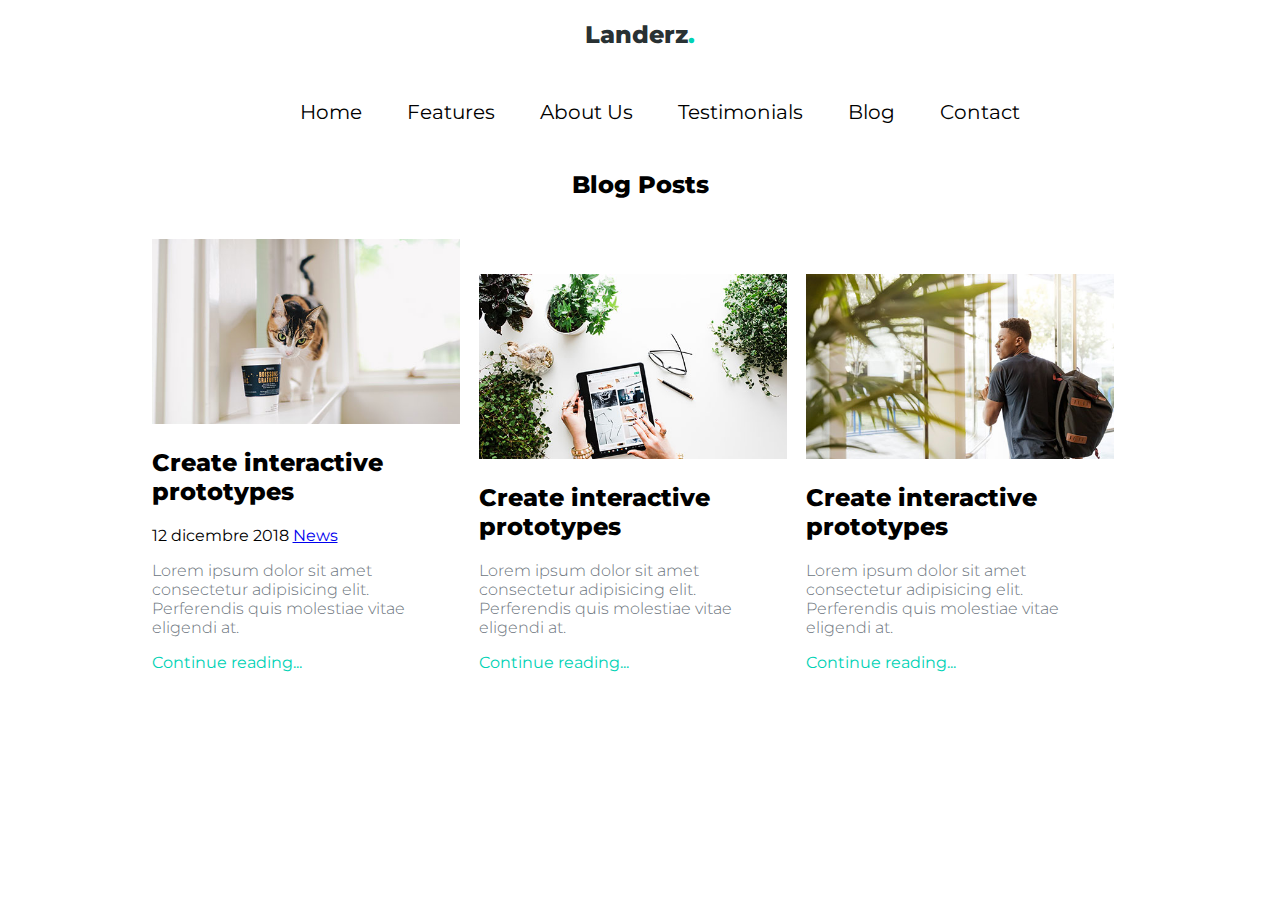
==== Blog.html @ 661cd92e "Landing page / slider di prova senza javascript" ====
<!DOCTYPE html>
<html lang="en">
<head>
    <meta charset="UTF-8"> 
    <title>
        <span class="first">Landerzr></span>.
        <span class="ending">.</span>
    </title>
    <meta name="viewport" content="width=device-width, initial-scale=1.0">
    <meta name="keyword" content="eatures">
    <meta name="description" content="Grow your business with a customer management system">
    <link rel="stylesheet" href= "assets/css/all.min.css">
    <link rel="stylesheet" href="assets/css/main.css"/>
</head>
<body>
    <header>
        <div class="header">
            <h2>
                <span class="first">Landerz</span><span class="ending">.</span>
            </h2>
        </div>
    </header>
    <!--blocco menu-->
    <nav>
        <div class="sticky">   
            <div class="menu">
                <ul class="menu__items">
                    <li><a href="index.html">Home</a></li>
                    <li><a href="Features.html">Features</a></li>
                    <li><a href="About us.html">About Us</a></li>
                    <li><a href="Testimonials.html">Testimonials</a></li>
                    <li><a href="Blog.html">Blog</a></li>
                    <li><a href="Contact.html">Contact</a></li>
                </ul>
            </div>  
        </div>  
    </nav>
    <!--blocco about us largo 1100px-->
    <div class="blocco_blog">
    <h2>Blog Posts</h2>
    <div class="container_blog">
        <div class="post">
            <img class="img-post" src="assets/img/img_1.jpg" alt="gatto">
            <h2>Create interactive<br> prototypes</h2>
            <div class="post-details"></div><span></span>12 dicembre 2018  <a href="#">News</a></span>
            <p>Lorem ipsum dolor sit amet consectetur adipisicing elit. Perferendis quis molestiae vitae eligendi at.</p>
            <div class="test">
                <span><a href="#" title="Learn more about us">Continue reading...</a></span>
            </div> 
        </div>
        <div class="post">
            <img class="img-post" src="assets/img/img_2.jpg" alt="tablet">
            <h2>Create interactive<br> prototypes</h2>
            <p>Lorem ipsum dolor sit amet consectetur adipisicing elit. Perferendis quis molestiae vitae eligendi at.</p>
            <div class="test">
                <span><a href="#" title="Learn more about us">Continue reading...</a></span>
            </div> 
        </div>
        <div class="post">
            <img class="img-post" src="assets/img/img_3.jpg" alt="ragazzo di spalle">
            <h2>Create interactive<br> prototypes</h2>
            <p>Lorem ipsum dolor sit amet consectetur adipisicing elit. Perferendis quis molestiae vitae eligendi at.</p>
            <div class="test">
                <span><a href="#" title="Learn more about us">Continue reading...</a></span>
            </div>
        </div>
    </div>
</body>
---- assets/css/main.css ----
@import url('https://fonts.googleapis.com/css2?family=Montserrat&display=swap');

* {
box-sizing: border-box;
}
 
 
body {
margin: 0px;
font-family: 'Montserrat', sans-serif;     
}
 
.first {
color: #293133;
}

.ending {
color:#00d2b5;
}
 
nav {
position:fixed;
top:60px;
width:100%;
/*padding-right:20px;*/
}
 
nav .menu {
text-align:center;
background-color: white;
}
 
nav .menu .menu__items, .menu__items li {
display:inline-block;
vertical-align:middle;
}
 
.menu__items li {
list-style: none;
padding:20px;
}
 
.menu__items li a {
color: black;
text-decoration: none;
font-weight:normal;
}

.menu__items li a:hover {
color:#00d2b5 ;
}
 
div.sticky {
/*position: -webkit-sticky;*/
position: sticky;
top: 0;
background-color: white;
/*padding: 50px;*/
font-size: 20px;
}
 
.header {
background-color: white;
width: 100%;
position: fixed;
top: 0px;
text-align: center;
padding-bottom: 20px;
}
 

/*.section__content {
  display: inline-block;
}*/
 
.content {
max-width:950px;
margin:0 auto;
margin-top:70px;
}
 
.sections {
display: inline-block;
width:100%;
margin-top: 170px;
}

.sections-uneven {
display: inline-block;
width:100%;
}




 /*.sections > div {*/
 /*    display: block;*/
 /*    width: 100%;*/
 /*}*/
 
.sections > #section-left {
float: left;
width: 50%;
}

.sections > #section-right {
float: right;
width: 50%;
}

 
h1 {
font-size: 3.5rem;
font-weight: 6000;
color: black;
}

p {
color: #6c757d;
font-size: 1rem;
font-weight: 300;
}

h2 {
text-align: center;
color: black;
font-weight: 800;
}

.quotes {
font-style: italic;
}

.font-weight-bold {
font-weight: 700;
}
 
.copertina {
height: auto;
/*width: 100%;*/
}
 
 /*#container{width:100%;}*/
 /*#left{float:left;width:100px;}*/
 /*#right{float:right;width:100px;}*/
 /*#center{margin:0 auto;width:100px;}*/
 
 
.button {
border: none;
border-radius: 40px;
background-color:#00d2b5;
color: white;
padding: 16px 32px;
text-align: left;
text-decoration: none;
display: inline-block;
font-size: 16px;
cursor: pointer;
transition-duration: 0.4s;
}
 
.button:hover {
background-color: grey; 
color: white;
border: none;
 /*border-radius: 15%;*/
}
 
.blocco_features {
max-width:950px;
margin: 0 auto;
margin-top: 170px;
}

.blocco_about-us {
max-width: 1100px;
margin: 0 auto;
margin-top: 170px;
}

.blocco_testimonials  {
max-width: 800px;
margin: 0 auto; 
margin-top: 170px; 
padding-left: 40px;
}

.blocco_blog{
max-width: 1100px;
margin: 0 auto;
margin-top: 170px;
}

/*#gray_background {
position:fixed;
top:0px;
width:100%;
}*/


#graybg {
background-color:#EEEEEE;
padding-top: 10px;
padding-bottom: 70px;
}

#whitebackground {
background-color: inherit;
}

.header_gray {
margin-top: 150px;
text-align: center;
}

.container_features {
text-align: center;
}
  

.feature {
display: inline-block;
width: 28%;
margin-bottom: 15px;
margin-right: 15px;
padding: 20px;
background-color: white;
text-align: left;
}

.feature .fa {
font-size: 15px;
}

.fa {
color: white;
}

.container_s {
margin-top: 45px;
margin-bottom: 20px;
width: 100%;
margin-left: 75px;
}
 
.circle-icon {
background:#00d2b5;
width: 30px;
height: 30px;
border-radius: 50%;
text-align: center;
line-height: 5px;
vertical-align: middle;
padding-top: 13px;
}

.test a {
font-weight:normal;
text-decoration: none;
color: #00d2b5;
}

.device {
height: auto;
width: 100%;
}

.devices {
height: auto;
width: 100%;
}

.sections-uneven > #section-left-uneven {
margin-top: 20px;
float: left;
width: 55%;
padding-left: 250px;
}

.sections-uneven > #section-right-uneven {
float: right;
width: 45%;
margin-top: 45px;
}


.sections-uneven > #section-left-uneven1 {
margin-top: 60px;
float: left;
width: 50%;
padding-left: 260px;
}

.sections-uneven > #section-right-uneven1 {
float: right;
width: 40%;
margin-top: 45px;
margin-right: 150px;
}

.sections-uneven > #about-us-left {
float: left;
width: 50%;   
margin-top: 25px;
}

.sections-uneven > #about-us-right {
float:right;
width: 40%;
}

#about-us-right h2 {
text-align: left;
font-weight: 500;
}

.about {
height: auto;
width: 100%;
}


#section-right-uneven h2 {
text-align: left;
}

#section-left-uneven1 h2 {
text-align: left ;  
}

.fa-check {
color:#77DD77;   
}

.box-person1 {
margin-top: 50px;
margin-right: 250px;
box-shadow: 0 5px 15px -2px  #c2c1c1;
border-radius: 5px;
padding: 20px;
border: 1px solid #EEEEEE;;
}

.box-person4 {
margin-top: 50px;
margin-right: 50px;
box-shadow: 0 5px 15px -2px #c2c1c1;
border-radius: 5px;
padding: 20px;
border: 1px solid #EEEEEE;
}

.flex-container {
display: flex;
margin-bottom: 1.5rem;
}


.box-img  {
text-align:left;
text-size-adjust:100%;
}

.box-img .person1  {
max-width: 50px
}

.box-img .person4  {
max-width: 50px
}


.person4 {
border-radius: 50%;
vertical-align: middle;
border-style: none;
}

.person1 {
border-radius: 50%;
vertical-align: middle;
border-style: none; 
}

.img-fluid {
height: auto;
}

.black-text {
color: black;
margin-left: 20px;
}

.slider-container {
width: 600px;
height: 400px;
margin-left: auto;
margin-right: auto;
margin-top: 0px;
text-align: center;
overflow: hidden;
}

.image-container {
width: 2680px;
height: 400px;
clear: both;
position: relative;
position: relative;
text-align: center;
color: white;

-webkit-transition: left 2s;
-moz-transition: left 2s;
-o-transition: left 2s;
transition: left 2s

} 

#slider-image-1:target ~ .image-container {
left: -0px;
}

#slider-image-2:target ~ .image-container {
left: -670px;
}

#slider-image-3:target ~ .image-container {
left: -1340px;
}

#slider-image-4:target ~ .image-container {
left: -2010x;
}

.button-container {
text-align: center;
padding-top: 20px;
}

.slider-change {
cursor: pointer;
margin: 0 2px;
display: inline-block;
height: 10px;
width: 10px;
border-radius: 5px;
background-color: #a09e9e;
transition: 0.6s ease;
}

.active,.slider-change:hover {
background-color: #00d2b5;
}

.centered{
position: absolute;
top: 50%;
left: 50%;
transform: translate(-50%, -50%);
color: grey;
}

.container_blog{
max-width:1100px;
margin: 0 auto;
margin-top: 40px;
text-align: center;
}


.post {
display: inline-block;
width: 28%;
margin-bottom: 15px;
margin-right: 15px;
text-align: left;
}


.post h2 {
text-align: left;
}

.img-post {
width: 100%
}

.post-details {
font-size: small;
color: #a09e9e;
text-decoration: none;
}

.post-details a {
font-size: small;
color: #a09e9e;
text-decoration: none;
}


.post-details a:hover {
color: #00d2b5; ;
}

.dot {
height: 2px;
width: 2px;
background-color: #bbb;
border-radius: 50%;
display: inline-block;
vertical-align: middle;
margin:10px;
}

.blocco_contact {
max-width: 1100px;
margin: 0 auto;
margin-top: 170px;
}

.form_container {
width: 600px;
text-align: left;
margin: 0 auto;
background-color: white;
}

.fildset {
border: none;
margin-left: 10px;
margin-right: 10px;
padding-top: 0.35em;
padding-bottom: 1.625em;
padding-left: 1.75em;
padding-right: 1.75em;
}

.name_surname{
display:inline block ;
}
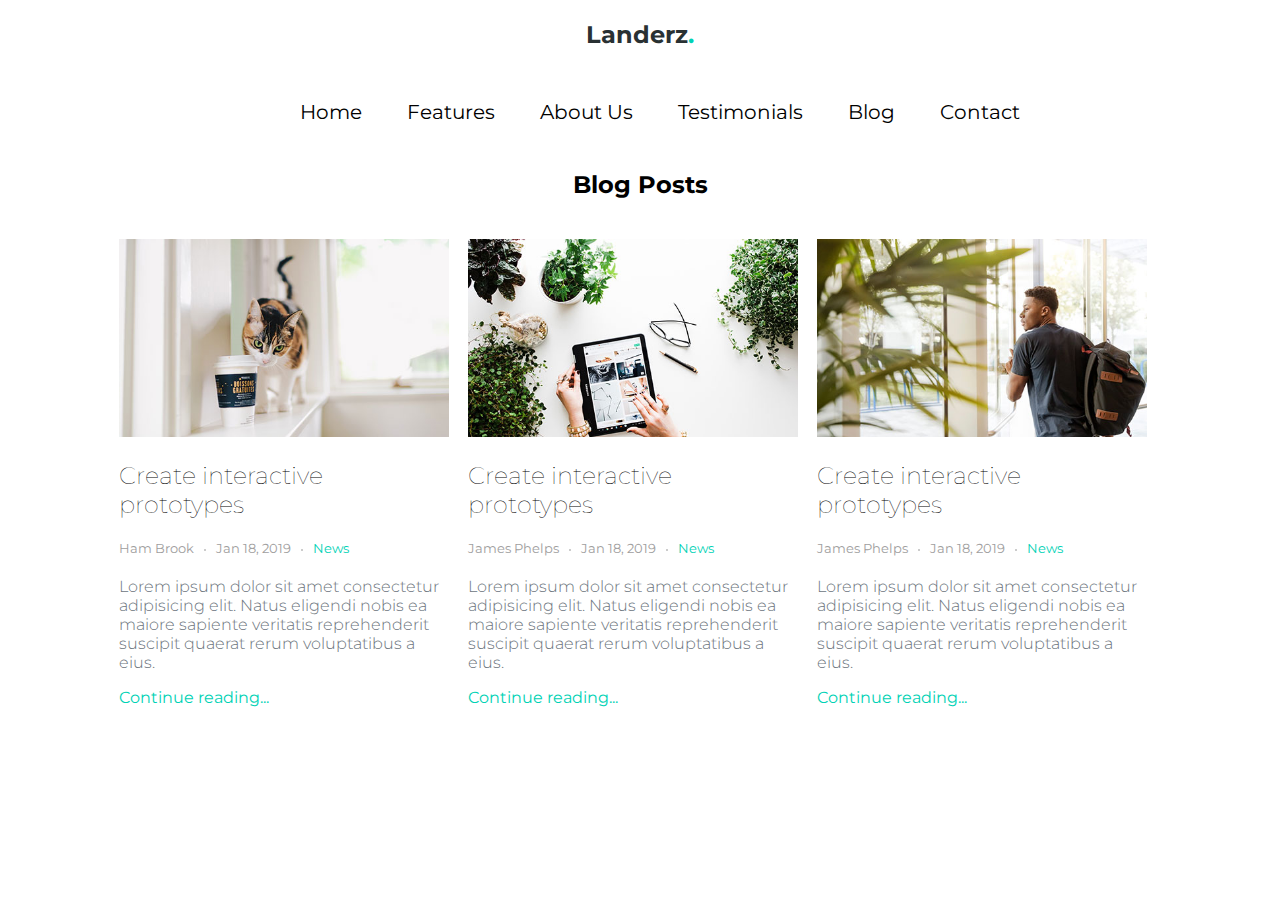
==== commit 1c2331d3: "V1.0 commit -a (ora aggiornati anche gli altri file modificati)" ====
--- a/Blog.html
+++ b/Blog.html
@@ -27,7 +27,7 @@
                 <ul class="menu__items">
                     <li><a href="index.html">Home</a></li>
                     <li><a href="Features.html">Features</a></li>
-                    <li><a href="About us.html">About Us</a></li>
+                    <li><a href="About_us.html">About Us</a></li>
                     <li><a href="Testimonials.html">Testimonials</a></li>
                     <li><a href="Blog.html">Blog</a></li>
                     <li><a href="Contact.html">Contact</a></li>
@@ -37,32 +37,35 @@
     </nav>
     <!--blocco about us largo 1100px-->
     <div class="blocco_blog">
-    <h2>Blog Posts</h2>
-    <div class="container_blog">
-        <div class="post">
-            <img class="img-post" src="assets/img/img_1.jpg" alt="gatto">
-            <h2>Create interactive<br> prototypes</h2>
-            <div class="post-details"></div><span></span>12 dicembre 2018  <a href="#">News</a></span>
-            <p>Lorem ipsum dolor sit amet consectetur adipisicing elit. Perferendis quis molestiae vitae eligendi at.</p>
-            <div class="test">
-                <span><a href="#" title="Learn more about us">Continue reading...</a></span>
-            </div> 
-        </div>
-        <div class="post">
-            <img class="img-post" src="assets/img/img_2.jpg" alt="tablet">
-            <h2>Create interactive<br> prototypes</h2>
-            <p>Lorem ipsum dolor sit amet consectetur adipisicing elit. Perferendis quis molestiae vitae eligendi at.</p>
-            <div class="test">
-                <span><a href="#" title="Learn more about us">Continue reading...</a></span>
-            </div> 
-        </div>
-        <div class="post">
-            <img class="img-post" src="assets/img/img_3.jpg" alt="ragazzo di spalle">
-            <h2>Create interactive<br> prototypes</h2>
-            <p>Lorem ipsum dolor sit amet consectetur adipisicing elit. Perferendis quis molestiae vitae eligendi at.</p>
-            <div class="test">
-                <span><a href="#" title="Learn more about us">Continue reading...</a></span>
+        <h2>Blog Posts</h2>
+        <div class="container_blog">
+            <div class="post">
+                <img class="img-post" src="assets/img/img_1.jpg" alt="gatto">
+                <h2>Create interactive<br> prototypes</h2>
+                <div class="post-details">Ham Brook<span class="dot"></span>Jan 18, 2019<span class="dot"></span><a href="#">News</a></div>
+                <p>Lorem ipsum dolor sit amet consectetur<br>adipisicing elit. Natus eligendi nobis ea<br> maiore sapiente veritatis reprehenderit<br>suscipit quaerat rerum voluptatibus a eius.</p>
+                <div class="in_depth">
+                    <span><a href="#" title="Learn more about us">Continue reading...</a></span>
+                </div> 
+            </div>
+            <div class="post">
+                <img class="img-post" src="assets/img/img_2.jpg" alt="tablet">
+                <h2>Create interactive<br> prototypes</h2>
+                <div class="post-details">James Phelps<span class="dot"></span>Jan 18, 2019<span class="dot"></span><a href="#">News</a></div>
+                <p>Lorem ipsum dolor sit amet consectetur<br>adipisicing elit. Natus eligendi nobis ea<br> maiore sapiente veritatis reprehenderit<br>suscipit quaerat rerum voluptatibus a eius.</p>
+                <div class="in_depth">
+                    <span><a href="#" title="Learn more about us">Continue reading...</a></span>
+                </div> 
+            </div>
+            <div class="post">
+                <img class="img-post" src="assets/img/img_3.jpg" alt="ragazzo di spalle">
+                <h2>Create interactive<br> prototypes</h2>
+                <div class="post-details">James Phelps<span class="dot"></span>Jan 18, 2019<span class="dot"></span><a href="#">News</a></div>
+                <p>Lorem ipsum dolor sit amet consectetur<br>adipisicing elit. Natus eligendi nobis ea<br> maiore sapiente veritatis reprehenderit<br>suscipit quaerat rerum voluptatibus a eius.</p>
+                <div class="in_depth">
+                    <span><a href="#" title="Learn more about us">Continue reading...</a></span>
+                </div>
             </div>
         </div>
-    </div>
+   </div>
 </body>--- a/assets/css/main.css
+++ b/assets/css/main.css
@@ -22,7 +22,6 @@
 position:fixed;
 top:60px;
 width:100%;
-/*padding-right:20px;*/
 }
  
 nav .menu {
@@ -51,11 +50,9 @@
 }
  
 div.sticky {
-/*position: -webkit-sticky;*/
 position: sticky;
 top: 0;
 background-color: white;
-/*padding: 50px;*/
 font-size: 20px;
 }
  
@@ -68,10 +65,6 @@
 padding-bottom: 20px;
 }
  
-
-/*.section__content {
-  display: inline-block;
-}*/
  
 .content {
 max-width:950px;
@@ -91,13 +84,6 @@
 }
 
 
-
-
- /*.sections > div {*/
- /*    display: block;*/
- /*    width: 100%;*/
- /*}*/
- 
 .sections > #section-left {
 float: left;
 width: 50%;
@@ -111,8 +97,7 @@
  
 h1 {
 font-size: 3.5rem;
-font-weight: 6000;
-color: black;
+font-weight: bolder;
 }
 
 p {
@@ -123,8 +108,7 @@
 
 h2 {
 text-align: center;
-color: black;
-font-weight: 800;
+font-weight: bolder;
 }
 
 .quotes {
@@ -137,16 +121,11 @@
  
 .copertina {
 height: auto;
-/*width: 100%;*/
-}
- 
- /*#container{width:100%;}*/
- /*#left{float:left;width:100px;}*/
- /*#right{float:right;width:100px;}*/
- /*#center{margin:0 auto;width:100px;}*/
+}
  
  
 .button {
+margin-top: 40px;
 border: none;
 border-radius: 40px;
 background-color:#00d2b5;
@@ -164,7 +143,6 @@
 background-color: grey; 
 color: white;
 border: none;
- /*border-radius: 15%;*/
 }
  
 .blocco_features {
@@ -179,24 +157,22 @@
 margin-top: 170px;
 }
 
-.blocco_testimonials  {
+.blocco_testimonials {
 max-width: 800px;
 margin: 0 auto; 
 margin-top: 170px; 
 padding-left: 40px;
 }
 
-.blocco_blog{
+.blocco_blog {
 max-width: 1100px;
 margin: 0 auto;
 margin-top: 170px;
 }
 
-/*#gray_background {
-position:fixed;
-top:0px;
-width:100%;
-}*/
+.container_blog h2 {
+font-weight: lighter;
+}
 
 
 #graybg {
@@ -216,6 +192,10 @@
 
 .container_features {
 text-align: center;
+}
+
+.feature h4 {
+font-weight: lighter;
 }
   
 
@@ -255,7 +235,7 @@
 padding-top: 13px;
 }
 
-.test a {
+.in_depth a {
 font-weight:normal;
 text-decoration: none;
 color: #00d2b5;
@@ -431,7 +411,7 @@
 }
 
 #slider-image-4:target ~ .image-container {
-left: -2010x;
+left: -2010px;
 }
 
 .button-container {
@@ -456,14 +436,14 @@
 
 .centered{
 position: absolute;
-top: 50%;
+top: 70%;
 left: 50%;
 transform: translate(-50%, -50%);
 color: grey;
 }
 
 .container_blog{
-max-width:1100px;
+max-width:1200px;
 margin: 0 auto;
 margin-top: 40px;
 text-align: center;
@@ -472,12 +452,16 @@
 
 .post {
 display: inline-block;
-width: 28%;
+width: 30%;
 margin-bottom: 15px;
 margin-right: 15px;
 text-align: left;
 }
 
+.post p {
+text-align: left;
+}
+
 
 .post h2 {
 text-align: left;
@@ -487,7 +471,7 @@
 width: 100%
 }
 
-.post-details {
+.post-details{
 font-size: small;
 color: #a09e9e;
 text-decoration: none;
@@ -495,13 +479,13 @@
 
 .post-details a {
 font-size: small;
-color: #a09e9e;
+color: #00d2b5;
 text-decoration: none;
 }
 
 
 .post-details a:hover {
-color: #00d2b5; ;
+color: #a09e9e ;
 }
 
 .dot {
@@ -537,6 +521,80 @@
 padding-right: 1.75em;
 }
 
-.name_surname{
-display:inline block ;
+
+.fildset p {
+font-size: x-large;
+color: black;
+}
+
+input[type=text], select {
+width: 100%;
+padding: 12px 20px;
+margin: 10px 0;
+display: inline-block;
+border: 1px solid #ccc;
+border-radius: 4px;
+box-sizing: border-box;
+}
+
+input[type=text] {
+color:  #ccc;
+text-align: left;
+margin-top: 0px;
+}
+
+
+input[type=msg] {
+background-color: #4CAF50;
+color: white;
+padding: 12px 20px;
+border: none;
+border-radius: 4px;
+cursor: pointer;
+}
+
+input[type=submit] {
+border: none;
+border-radius: 40px;
+background-color:hsl(172, 100%, 41%);
+color: white;
+padding: 16px 32px;
+text-align: left;
+text-decoration: none;
+display: inline-block;
+font-size: 16px;
+cursor: pointer;
+transition-duration: 0.4s;
+}
+
+.data {
+color: #6c757d;
+}
+
+.msgbox {
+resize: vertical;
+font-family: inherit;
+color: #6c757d;
+width: 100%;
+padding: 12px 20px;
+margin: 10px 0;
+display: inline-block;
+border: 1px solid #ccc;
+border-radius: 4px;
+box-sizing: border-box;
+}
+
+.row_group {
+display: inline-block;
+width: 100%;
+}
+
+.row_group > #group1 {
+float: left;
+width: 47%;
+}
+
+.row_group > #group2 {
+float: right;
+width: 47%;
 }